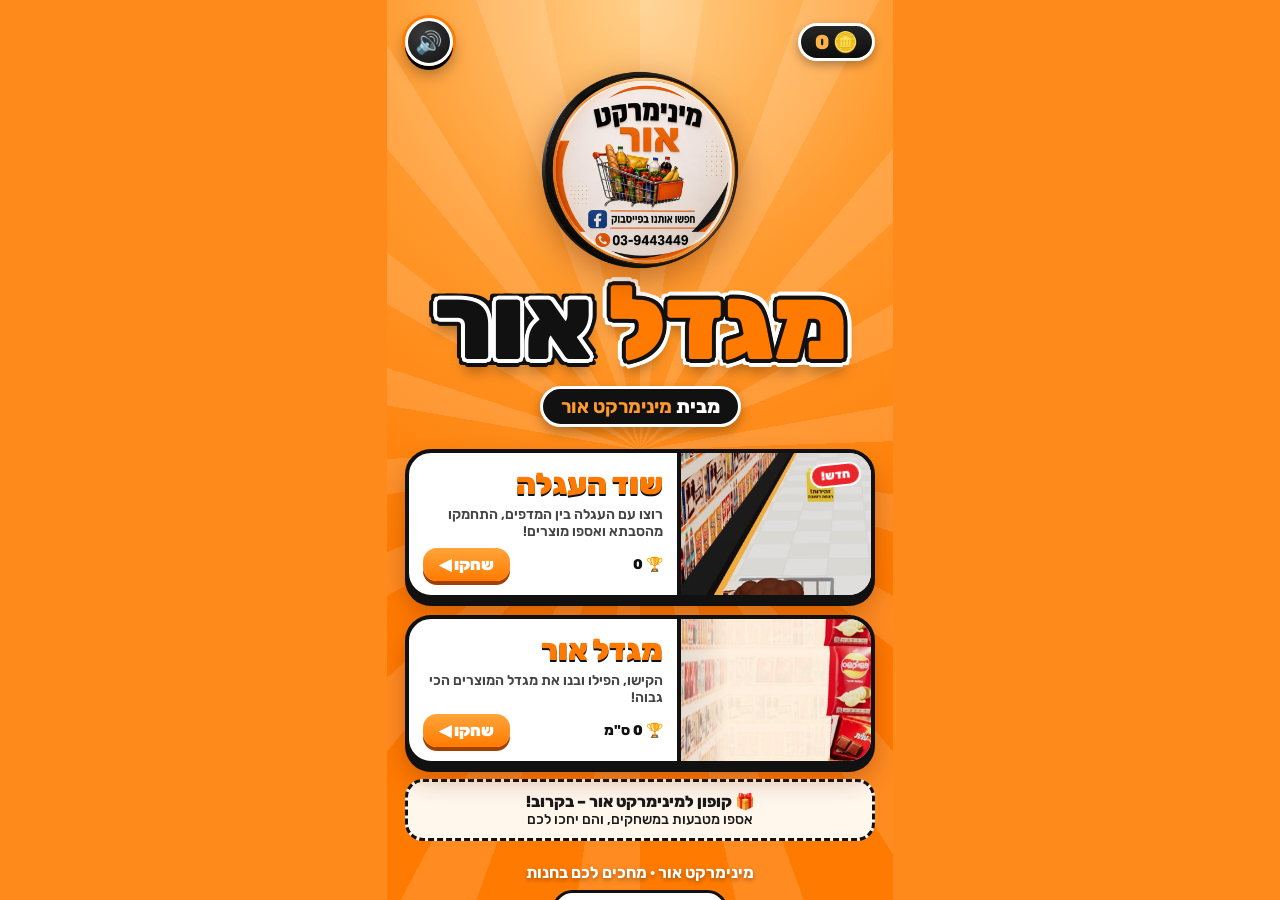
==== index.html @ 04a68cea "v1: מגדל אור game hub" ====
<!doctype html><html lang="he" dir="rtl"><head><meta charset="utf-8">
<meta name="viewport" content="width=device-width,initial-scale=1,maximum-scale=1,user-scalable=no,viewport-fit=cover">
<meta name="theme-color" content="#ff7a00"><title>מגדל אור · מבית מינימרקט אור</title>
<meta property="og:title" content="מגדל אור – משחקים מבית מינימרקט אור"><meta property="og:description" content="שוד העגלה ומגדל אור – שחקו, צברו מטבעות ושברו שיאים!">
<meta property="og:image" content="img/og.jpg">
<link rel="icon" href="img/icon-512.png"><link rel="apple-touch-icon" href="img/icon-512.png"><link rel="manifest" href="manifest.json"><link rel="stylesheet" href="common.css">
<style>
#app{background:radial-gradient(120% 70% at 50% 0%,#ffd08a 0%,#ff9a2e 45%,#ff7a00 100%);direction:rtl;overflow-y:auto;touch-action:pan-y}
body{touch-action:pan-y}
.rays{position:absolute;inset:-50%;background:repeating-conic-gradient(from 0deg at 50% 50%,rgba(255,255,255,.13) 0 8deg,transparent 8deg 20deg);animation:spin 40s linear infinite;pointer-events:none}
@keyframes spin{to{transform:rotate(360deg)}}
.wrap{position:relative;padding:18px 18px 28px;min-height:100%;display:flex;flex-direction:column;align-items:center}
.top{width:100%;display:flex;justify-content:space-between;align-items:center}
.wallet{background:linear-gradient(#262626,#0d0d0d);border:3px solid #fff;border-radius:999px;color:#ffb347;font-weight:900;font-size:20px;padding:4px 14px;box-shadow:0 4px 10px rgba(0,0,0,.3)}
.hlogo{width:44%;max-width:200px;margin-top:4px;filter:drop-shadow(0 10px 16px rgba(120,40,0,.45));animation:bob 3s ease-in-out infinite}
@keyframes bob{50%{transform:translateY(-6px) rotate(-2deg)}}
h1{margin:6px 0 0;font-size:clamp(64px,21vw,104px);text-align:center}
.sub{margin-top:14px;background:#111;color:#fff;font-weight:800;font-size:19px;padding:6px 18px;border-radius:999px;border:3px solid #fff;box-shadow:0 5px 12px rgba(0,0,0,.3)}
.sub b{color:#ff9a2e}
.games{width:100%;display:flex;flex-direction:column;gap:16px;margin-top:22px}
.g{position:relative;display:flex;align-items:stretch;background:#fff;border-radius:26px;border:4px solid #111;box-shadow:0 7px 0 #111,0 14px 24px rgba(120,40,0,.35);text-decoration:none;color:#111;overflow:hidden;min-height:150px}
.g:active{transform:translateY(5px);box-shadow:0 2px 0 #111}
.g .th{width:42%;background-size:cover;background-position:center 70%;border-left:4px solid #111}
.g .tx{flex:1;padding:12px 14px;display:flex;flex-direction:column;justify-content:center}
.g h3{margin:0;font-size:30px;font-weight:900;color:#ff7a00;text-shadow:0 2px 0 #111}
.g p{margin:4px 0 8px;font-weight:600;font-size:14px;color:#444}
.g .meta{display:flex;justify-content:space-between;align-items:center}
.g .bst{font-weight:800;font-size:14px}
.g .play{background:linear-gradient(#ffa53a,#ff7a00);color:#fff;font-weight:900;border-radius:14px;padding:7px 16px;box-shadow:0 4px 0 #a33f00}
.badge{position:absolute;top:10px;right:10px;background:#e8262b;color:#fff;font-weight:900;font-size:12px;padding:3px 9px;border-radius:999px;transform:rotate(-6deg);border:2px solid #fff}
.foot{margin-top:22px;text-align:center;color:#fff;font-weight:700;text-shadow:0 2px 4px rgba(0,0,0,.35)}
.foot a{display:inline-block;margin-top:8px;background:#fff;color:#111;text-decoration:none;font-weight:900;padding:8px 18px;border-radius:999px;border:3px solid #111;text-shadow:none}
.cp{margin-top:14px;width:100%;background:#fff6ec;border:3px dashed #111;border-radius:18px;padding:10px;text-align:center;font-weight:800}
</style></head><body><div id="app"><div class="rays"></div><div class="wrap">
<div class="top"><div class="wallet" id="wallet">🪙 0</div><div class="rbtn dark" id="mute" style="position:static;width:48px;height:48px;font-size:22px">🔊</div></div>
<img class="hlogo" src="img/logo.png" alt="מינימרקט אור">
<h1 class="chunky">מגדל <span class="w">אור</span></h1>
<div class="sub">מבית <b>מינימרקט אור</b></div>
<div class="games">
 <a class="g" href="cart.html"><div class="th" style="background-image:url(img/thumb_cart.jpg)"></div><div class="badge">חדש!</div>
  <div class="tx"><h3>שוד העגלה</h3><p>רוצו עם העגלה בין המדפים, התחמקו מהסבתא ואספו מוצרים!</p><div class="meta"><span class="bst" id="b_cart">🏆 0</span><span class="play">שחקו ◀</span></div></div></a>
 <a class="g" href="tower.html"><div class="th" style="background-image:url(img/thumb_tower.jpg)"></div>
  <div class="tx"><h3>מגדל אור</h3><p>הקישו, הפילו ובנו את מגדל המוצרים הכי גבוה!</p><div class="meta"><span class="bst" id="b_tower">🏆 0 ס"מ</span><span class="play">שחקו ◀</span></div></div></a>
</div>
<div class="cp">🎁 קופון למינימרקט אור – בקרוב!<div style="font-weight:500;font-size:14px">אספו מטבעות במשחקים, והם יחכו לכם</div></div>
<div class="foot">מינימרקט אור · מחכים לכם בחנות<br><a href="tel:03-9443449">📞 03-9443449</a></div>
</div></div>
<script type="module">
import {store,sfx,audioUnlock} from './common.js';
const $=id=>document.getElementById(id);
$('wallet').textContent='🪙 '+store.coins();$('b_cart').textContent='🏆 '+store.best('cart');$('b_tower').textContent='🏆 '+store.best('tower')+' ס"מ';
const m=$('mute');const upd=()=>m.textContent=store.muted?'🔇':'🔊';upd();m.onclick=()=>{store.muted=!store.muted;upd();audioUnlock();sfx.click()};
</script></body></html>
---- common.css ----
@font-face{font-family:Rubik;src:url(fonts/rubik.ttf) format('truetype');font-weight:300 900;font-display:block}
*{box-sizing:border-box;-webkit-tap-highlight-color:transparent;user-select:none;-webkit-user-select:none}
html,body{margin:0;height:100%;overflow:hidden;background:#ff8a1c;font-family:Rubik,Heebo,Arial,sans-serif;color:#1a1a1a;touch-action:none}
#app{position:fixed;inset:0;margin:auto;max-width:calc(100vh*9/16);overflow:hidden}
canvas.gl{position:absolute;inset:0;width:100%;height:100%;display:block}
.chunky{font-weight:900;color:#ff7a00;letter-spacing:-1px;line-height:.92;
 -webkit-text-stroke:0;paint-order:stroke fill;
 text-shadow:0 0 0 #000, 3px 3px 0 #111,-3px 3px 0 #111,3px -3px 0 #111,-3px -3px 0 #111,0 4px 0 #111,4px 0 0 #111,-4px 0 0 #111,0 -4px 0 #111,
  6px 6px 0 #fff,-6px 6px 0 #fff,6px -6px 0 #fff,-6px -6px 0 #fff,0 8px 0 #fff,8px 0 0 #fff,-8px 0 0 #fff,0 -8px 0 #fff,0 12px 14px rgba(0,0,0,.35)}
.chunky .w{color:#111;text-shadow:3px 3px 0 #fff,-3px 3px 0 #fff,3px -3px 0 #fff,-3px -3px 0 #fff,0 4px 0 #fff,4px 0 0 #fff,-4px 0 0 #fff,0 -4px 0 #fff,6px 6px 0 #111,-6px 6px 0 #111,6px -6px 0 #111,-6px -6px 0 #111,0 8px 0 #111,8px 0 0 #111,-8px 0 0 #111,0 12px 14px rgba(0,0,0,.35)}
.hud{position:absolute;inset:0;pointer-events:none;z-index:5}
.hud>*{pointer-events:auto}
.rbtn{position:absolute;width:13vmin;height:13vmin;max-width:64px;max-height:64px;border-radius:50%;border:3px solid #fff;
 background:radial-gradient(circle at 35% 30%,#ffb04a,#ff7a00 55%,#e05a00);box-shadow:0 4px 0 #a33f00,0 8px 16px rgba(0,0,0,.35);display:grid;place-items:center;cursor:pointer}
.rbtn:active{transform:translateY(3px);box-shadow:0 1px 0 #a33f00}
.rbtn svg{width:55%;height:55%;fill:#fff}
.rbtn.dark{background:radial-gradient(circle at 35% 30%,#3a3a3a,#111);box-shadow:0 4px 0 #000,0 0 0 3px #ff7a00,0 8px 16px rgba(0,0,0,.35)}
.pill{position:absolute;right:3%;min-width:31%;padding:4px 14px 4px 10px;border-radius:14px;background:linear-gradient(#262626,#0d0d0d);
 border:3px solid #ff7a00;box-shadow:0 0 0 2px #fff,0 6px 14px rgba(0,0,0,.35);display:flex;align-items:center;gap:8px;color:#ffb347;direction:rtl}
.pill .lbl{font-size:13px;font-weight:700;color:#fff;display:block;line-height:1}
.pill .val{font-size:25px;font-weight:900;line-height:1.05;color:#ffa21f;text-shadow:0 2px 0 #7a3200}
.pill .ic{font-size:26px;margin-inline-start:auto}
.bar{position:absolute;bottom:3.2%;right:4%;left:22%;height:30px;border-radius:16px;background:#111;border:3px solid #ff7a00;box-shadow:0 0 0 2px #fff,0 6px 12px rgba(0,0,0,.4);overflow:hidden;padding:3px}
.bar i{display:block;height:100%;width:30%;border-radius:12px;background:repeating-linear-gradient(-45deg,#ffb347 0 10px,#ff8a00 10px 20px);box-shadow:inset 0 3px 0 rgba(255,255,255,.5);transition:width .2s}
.bar b{position:absolute;inset:0;display:grid;place-items:center;color:#fff;font-size:13px;font-weight:800;text-shadow:0 1px 2px #000;direction:rtl}
.overlay{position:absolute;inset:0;z-index:20;display:none;align-items:center;justify-content:center;background:rgba(255,140,30,.35);backdrop-filter:blur(6px);-webkit-backdrop-filter:blur(6px);direction:rtl}
.overlay.on{display:flex}
.card{width:86%;background:#fff;border-radius:28px;padding:22px 18px;text-align:center;border:4px solid #ff7a00;box-shadow:0 0 0 4px #111,0 20px 40px rgba(0,0,0,.35);position:relative}
.card h2{margin:4px 0 6px;font-size:34px}
.big{font-size:56px;font-weight:900;color:#ff7a00;text-shadow:0 3px 0 #111;line-height:1}
.btn{display:block;width:100%;margin:10px 0 0;padding:14px;border:0;border-radius:18px;font:900 22px Rubik,sans-serif;color:#fff;cursor:pointer;
 background:linear-gradient(#ffa53a,#ff7a00);box-shadow:0 5px 0 #a33f00,0 8px 14px rgba(0,0,0,.25);text-decoration:none}
.btn:active{transform:translateY(4px);box-shadow:0 1px 0 #a33f00}
.btn.wa{background:linear-gradient(#3ee07a,#1fae55);box-shadow:0 5px 0 #0d6a31}
.btn.dk{background:linear-gradient(#3a3a3a,#111);box-shadow:0 5px 0 #000}
.row{display:flex;gap:10px}.row .btn{flex:1;font-size:18px}
.coupon{margin-top:12px;border:3px dashed #ff7a00;border-radius:16px;padding:10px;background:#fff6ec;font-weight:800;font-size:16px}
.coupon small{display:block;font-weight:500;color:#555;margin-top:2px}
.toast{position:absolute;top:30%;left:0;right:0;text-align:center;font:900 44px Rubik;z-index:8;pointer-events:none;opacity:0;transition:opacity .2s,transform .3s}
.logo{position:absolute;top:1.5%;left:40%;transform:translateX(-50%);width:21%;filter:drop-shadow(0 6px 10px rgba(0,0,0,.3))}
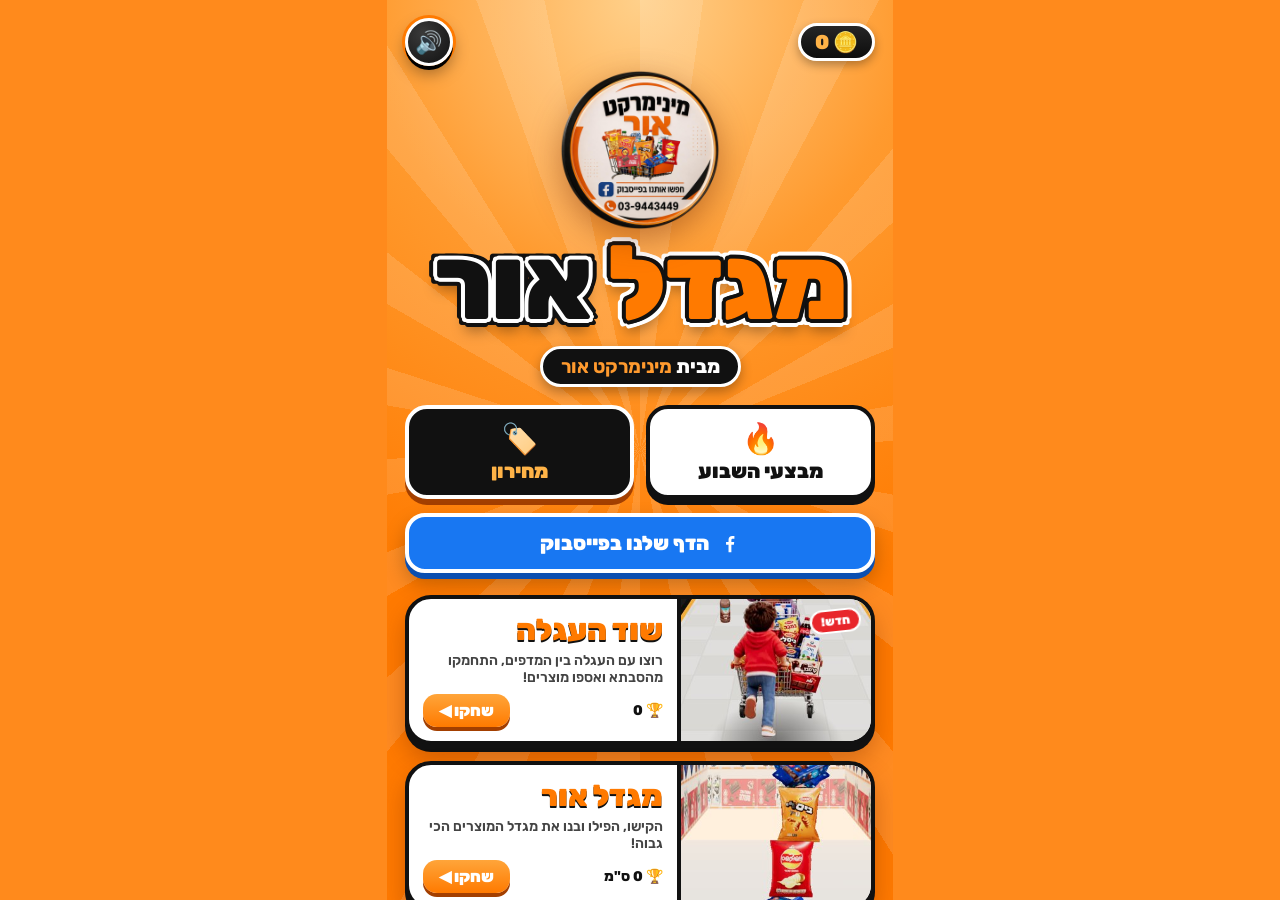
==== commit 8edf89b9: "v3: Facebook, מבצעי השבוע, מחירון (Google Sheet)" ====
--- a/index.html
+++ b/index.html
@@ -12,7 +12,7 @@
 .wrap{position:relative;padding:18px 18px 28px;min-height:100%;display:flex;flex-direction:column;align-items:center}
 .top{width:100%;display:flex;justify-content:space-between;align-items:center}
 .wallet{background:linear-gradient(#262626,#0d0d0d);border:3px solid #fff;border-radius:999px;color:#ffb347;font-weight:900;font-size:20px;padding:4px 14px;box-shadow:0 4px 10px rgba(0,0,0,.3)}
-.hlogo{width:44%;max-width:200px;margin-top:4px;filter:drop-shadow(0 10px 16px rgba(120,40,0,.45));animation:bob 3s ease-in-out infinite}
+.hlogo{width:34%;max-width:170px;margin-top:4px;filter:drop-shadow(0 10px 16px rgba(120,40,0,.45));animation:bob 3s ease-in-out infinite}
 @keyframes bob{50%{transform:translateY(-6px) rotate(-2deg)}}
 h1{margin:6px 0 0;font-size:clamp(64px,21vw,104px);text-align:center}
 .sub{margin-top:14px;background:#111;color:#fff;font-weight:800;font-size:19px;padding:6px 18px;border-radius:999px;border:3px solid #fff;box-shadow:0 5px 12px rgba(0,0,0,.3)}
@@ -31,11 +31,18 @@
 .foot{margin-top:22px;text-align:center;color:#fff;font-weight:700;text-shadow:0 2px 4px rgba(0,0,0,.35)}
 .foot a{display:inline-block;margin-top:8px;background:#fff;color:#111;text-decoration:none;font-weight:900;padding:8px 18px;border-radius:999px;border:3px solid #111;text-shadow:none}
 .cp{margin-top:14px;width:100%;background:#fff6ec;border:3px dashed #111;border-radius:18px;padding:10px;text-align:center;font-weight:800}
+.nav{width:100%;display:flex;gap:12px;margin-top:18px}
+.nb{flex:1;display:flex;flex-direction:column;align-items:center;gap:2px;background:#fff;color:#111;text-decoration:none;font:900 20px Rubik;border:4px solid #111;border-radius:22px;padding:12px 6px;box-shadow:0 6px 0 #111}
+.nb span{font-size:30px}.nb.dk{background:#111;color:#ffb347;border-color:#fff;box-shadow:0 6px 0 #a33f00}
+.nb:active,.fbb:active{transform:translateY(4px);box-shadow:0 2px 0 #111}
+.fbb{width:100%;margin-top:14px;display:flex;align-items:center;justify-content:center;gap:10px;background:#1877f2;color:#fff;text-decoration:none;font:900 20px Rubik;border-radius:20px;padding:14px;border:4px solid #fff;box-shadow:0 6px 0 #0b4fb0,0 10px 20px rgba(0,0,0,.25)}
 </style></head><body><div id="app"><div class="rays"></div><div class="wrap">
 <div class="top"><div class="wallet" id="wallet">🪙 0</div><div class="rbtn dark" id="mute" style="position:static;width:48px;height:48px;font-size:22px">🔊</div></div>
 <img class="hlogo" src="img/logo.png" alt="מינימרקט אור">
 <h1 class="chunky">מגדל <span class="w">אור</span></h1>
 <div class="sub">מבית <b>מינימרקט אור</b></div>
+<div class="nav"><a class="nb" href="deals.html"><span>🔥</span>מבצעי השבוע</a><a class="nb dk" href="prices.html"><span>🏷️</span>מחירון</a></div>
+<a class="fbb" id="fbb" target="_blank" rel="noopener"></a>
 <div class="games">
  <a class="g" href="cart.html"><div class="th" style="background-image:url(img/thumb_cart.jpg)"></div><div class="badge">חדש!</div>
   <div class="tx"><h3>שוד העגלה</h3><p>רוצו עם העגלה בין המדפים, התחמקו מהסבתא ואספו מוצרים!</p><div class="meta"><span class="bst" id="b_cart">🏆 0</span><span class="play">שחקו ◀</span></div></div></a>
@@ -46,7 +53,8 @@
 <div class="foot">מינימרקט אור · מחכים לכם בחנות<br><a href="tel:03-9443449">📞 03-9443449</a></div>
 </div></div>
 <script type="module">
-import {store,sfx,audioUnlock} from './common.js';
+import {store,sfx,audioUnlock} from './common.js';import {FB,FB_SVG} from './sheet.js';
+document.getElementById('fbb').href=FB;document.getElementById('fbb').innerHTML=FB_SVG+'הדף שלנו בפייסבוק';
 const $=id=>document.getElementById(id);
 $('wallet').textContent='🪙 '+store.coins();$('b_cart').textContent='🏆 '+store.best('cart');$('b_tower').textContent='🏆 '+store.best('tower')+' ס"מ';
 const m=$('mute');const upd=()=>m.textContent=store.muted?'🔇':'🔊';upd();m.onclick=()=>{store.muted=!store.muted;upd();audioUnlock();sfx.click()};
--- a/common.css
+++ b/common.css
@@ -36,5 +36,5 @@
 .row{display:flex;gap:10px}.row .btn{flex:1;font-size:18px}
 .coupon{margin-top:12px;border:3px dashed #ff7a00;border-radius:16px;padding:10px;background:#fff6ec;font-weight:800;font-size:16px}
 .coupon small{display:block;font-weight:500;color:#555;margin-top:2px}
-.toast{position:absolute;top:30%;left:0;right:0;text-align:center;font:900 44px Rubik;z-index:8;pointer-events:none;opacity:0;transition:opacity .2s,transform .3s}
+.toast{position:absolute;top:30%;left:4%;right:4%;text-align:center;font:900 34px Rubik;text-shadow:0 3px 0 #fff,0 -2px 0 #fff,2px 0 0 #fff,-2px 0 0 #fff;z-index:8;pointer-events:none;opacity:0;transition:opacity .2s,transform .3s}
 .logo{position:absolute;top:1.5%;left:40%;transform:translateX(-50%);width:21%;filter:drop-shadow(0 6px 10px rgba(0,0,0,.3))}
